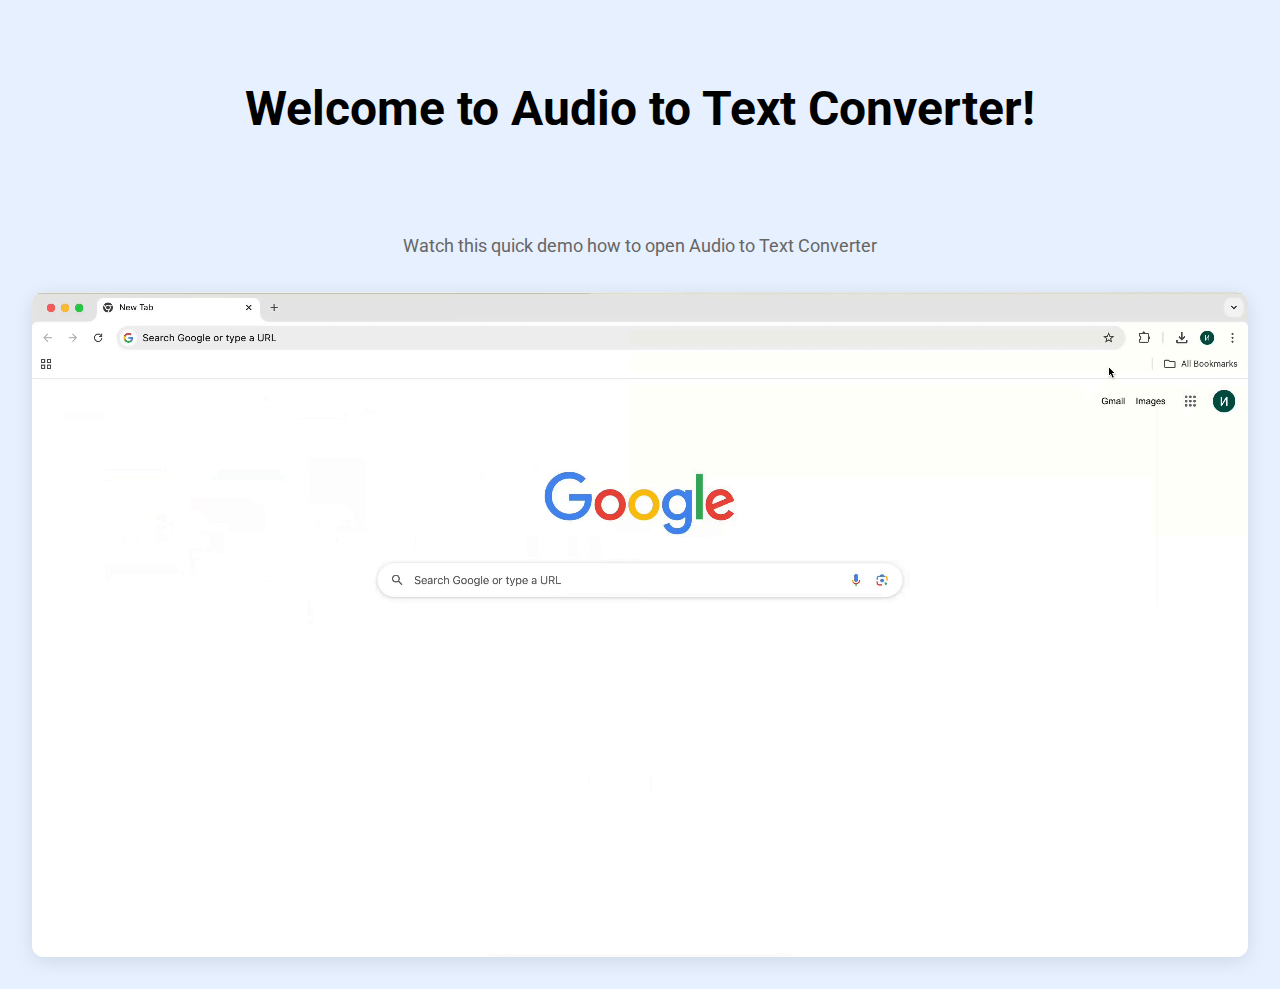
==== index.html @ 0a3f01a9 "rename to index.html" ====
<!DOCTYPE html>
<html lang="en">
<head>
    <meta charset="UTF-8">
    <meta name="viewport" content="width=device-width, initial-scale=1.0">
    <title>Welcome - Audio to Text Convert</title>
    <link rel="preconnect" href="https://fonts.googleapis.com">
    <link rel="preconnect" href="https://fonts.gstatic.com" crossorigin>
    <link href="https://fonts.googleapis.com/css2?family=Roboto:wght@400;500;700&display=swap" rel="stylesheet">
    <link rel="stylesheet" href="welcome.css">
</head>
<body>
    <div class="container">
        <h1>Welcome to Audio to Text Converter!</h1>
    </div>
    <!-- Video demo section -->
    <section class="video-section">
        <div class="video-container">
            <p class="demo-text">Watch this quick demo how to open Audio to Text Converter</p>
            <div class="browser-content">
                <video autoplay muted loop playsinline>
                    <source src="welcome-page-video.mp4" type="video/mp4">
                </video>
            </div>
        </div>
    </section>
</body>
</html>
---- welcome.css ----
body {
    margin: 0;
    padding: 0;
    background-color: #e6f0ff;  /* Changed to a deeper, more contrasting blue */
    font-family: 'Roboto', sans-serif;
    min-height: 100vh;
    color: #333;
}

.container {
    max-width: 800px;
    margin: 0 auto;
    padding: 3rem 2rem;
    text-align: center;
    position: relative;
}

/* New wrapper for the video */
.video-wrapper {
    width: 95%;  /* Reduced from 100vw to be more like the image */
    max-width: 900px;
    margin: 2rem auto 0;
    background: #fff;
    border-radius: 8px;
    box-shadow: 0 2px 10px rgba(0, 0, 0, 0.1);
    overflow: hidden;
}

/* Add browser-like header */
.video-wrapper::before {
    content: '';
    display: block;
    height: 40px;
    background: #f1f3f4;
    border-bottom: 1px solid #ddd;
    position: relative;
}

h1 {
    font-size: 3rem;
    font-weight: 700;
    margin-bottom: 1rem;
    color: #000;
}

.subtitle {
    font-size: 1.2rem;
    color: #666;
    margin-bottom: 3rem;
    line-height: 1.5;
}

.getting-started-section {
    text-align: left;
    margin-top: 2rem;
    width: 100%;  /* Ensures section takes full container width */
}

h2 {
    font-size: 1.8rem;
    margin-bottom: 2rem;
    color: #000;
}

.step {
    margin-bottom: 2rem;
}

h3 {
    font-size: 1.2rem;
    margin-bottom: 0.5rem;
    color: #000;
}

p {
    margin: 0;
    color: #666;
    line-height: 1.5;
}

.video-section {
    width: 100%;
    padding: 2rem 0;  /* Remove horizontal padding from section */
    background: #e6f0ff;  /* Matching the body background */
    display: flex;
    justify-content: center;
    align-items: center;
    flex-direction: column;
}

.video-container {
    width: 95%;  /* Slightly adjusted width */
    margin: 0 auto;  /* This will center the container with equal spacing */
}

.demo-text {
    text-align: center;
    font-size: 1.1rem;
    color: #666;
    margin-bottom: 2rem;
}

.browser-content {
    background: white;
    border-radius: 12px;
    overflow: hidden;
    box-shadow: 0 4px 20px rgba(0, 0, 0, 0.1);
    width: 100%;  /* Ensure content takes full width of container */
}

video {
    width: 100%;
    height: auto;
    display: block;
    margin: 0;
    padding: 0;
    border: none;
}
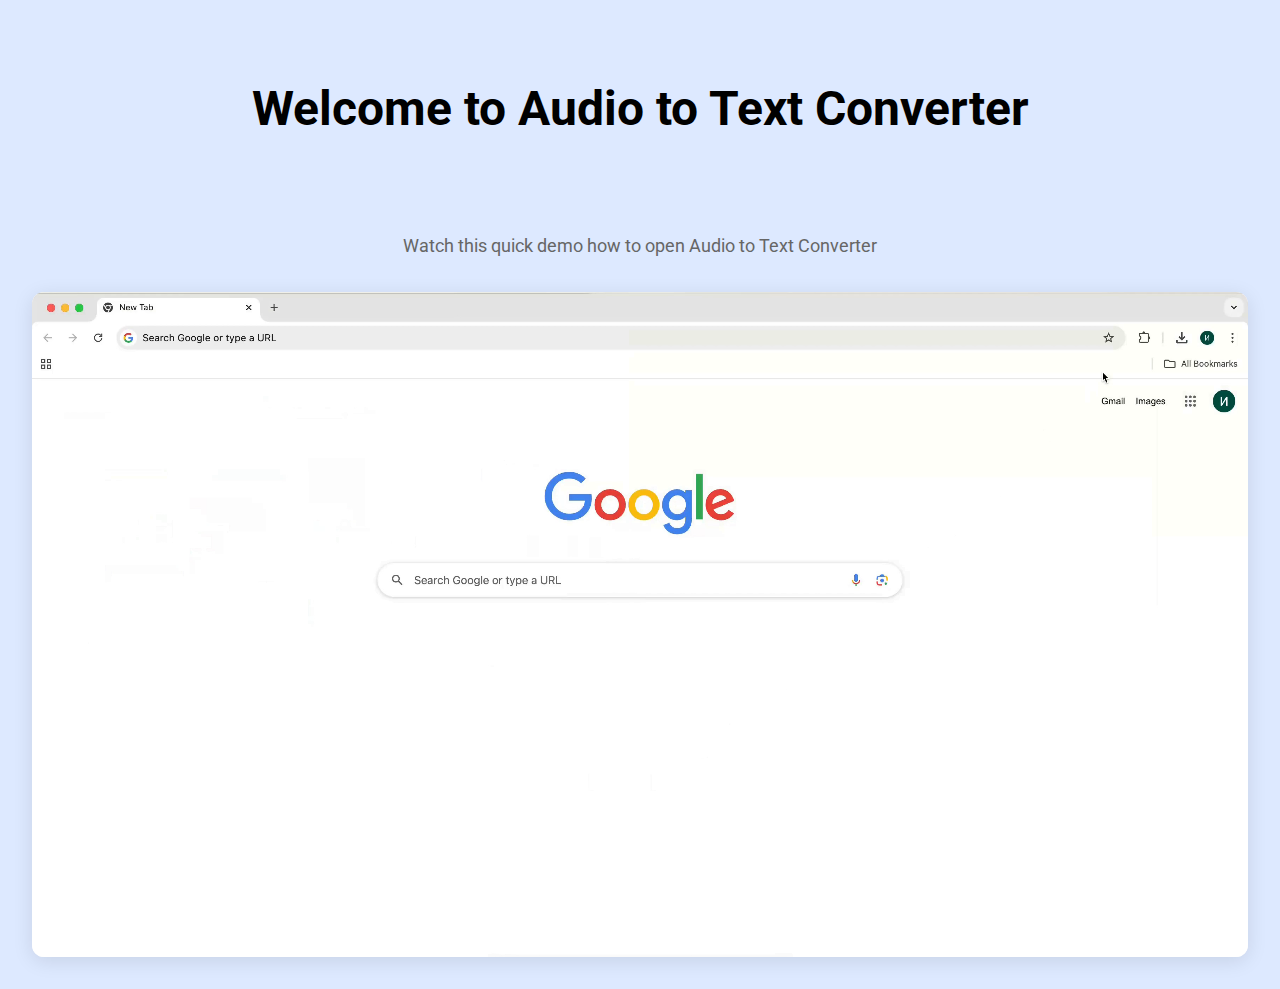
==== commit 26fed460: "change background color" ====
--- a/index.html
+++ b/index.html
@@ -11,7 +11,7 @@
 </head>
 <body>
     <div class="container">
-        <h1>Welcome to Audio to Text Converter!</h1>
+        <h1>Welcome to Audio to Text Converter</h1>
     </div>
     <!-- Video demo section -->
     <section class="video-section">
--- a/welcome.css
+++ b/welcome.css
@@ -1,7 +1,7 @@
 body {
     margin: 0;
     padding: 0;
-    background-color: #e6f0ff;  /* Changed to a deeper, more contrasting blue */
+    background-color: #dde9ff;  /* Changed to a more intense blue */
     font-family: 'Roboto', sans-serif;
     min-height: 100vh;
     color: #333;
@@ -81,7 +81,7 @@
 .video-section {
     width: 100%;
     padding: 2rem 0;  /* Remove horizontal padding from section */
-    background: #e6f0ff;  /* Matching the body background */
+    background: #dde9ff;  /* Matching the body background */
     display: flex;
     justify-content: center;
     align-items: center;
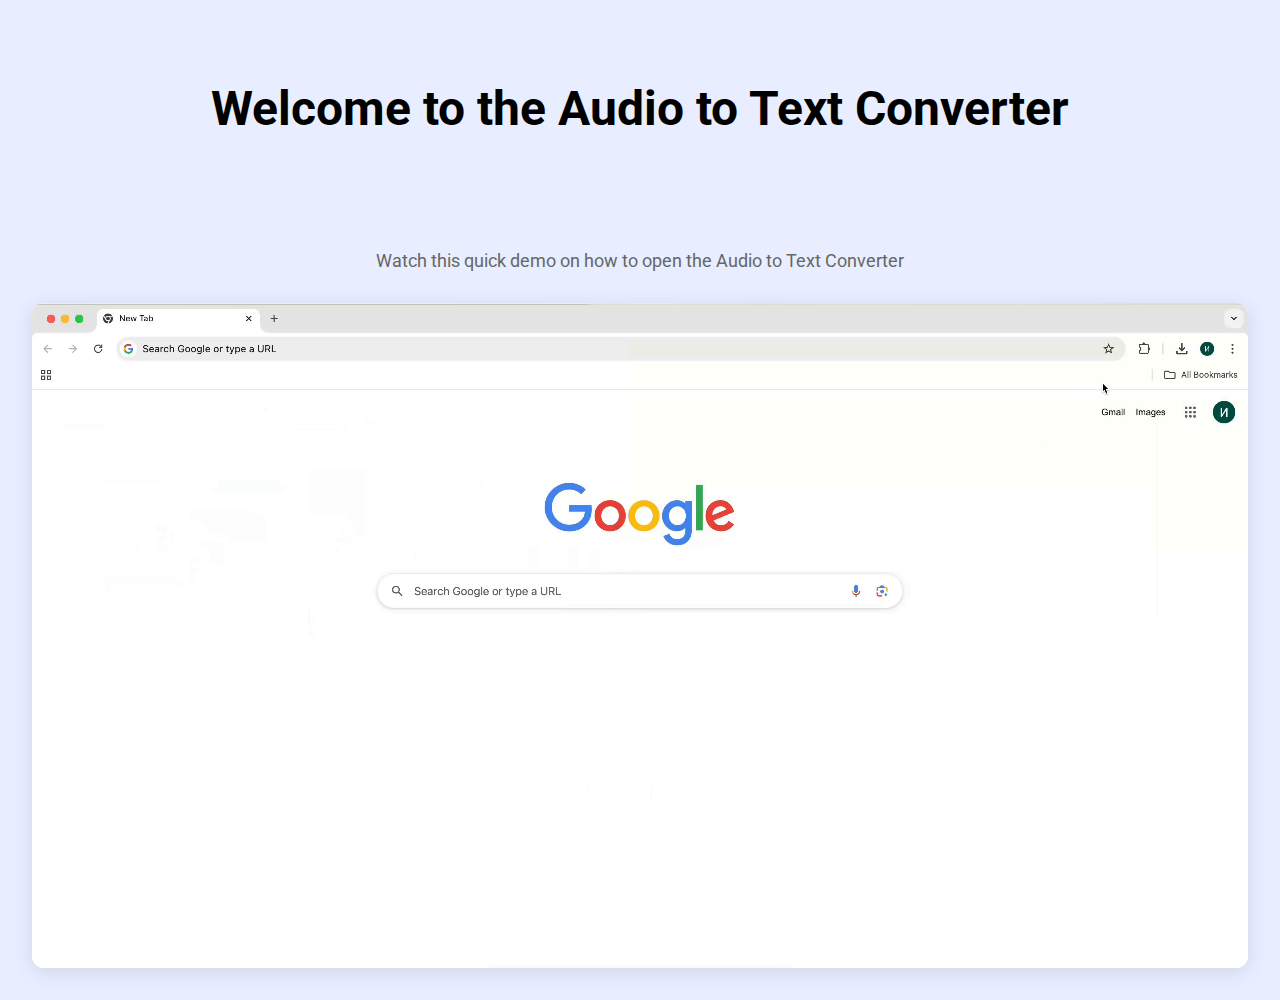
==== commit 3195ce94: "update styling" ====
--- a/index.html
+++ b/index.html
@@ -11,12 +11,12 @@
 </head>
 <body>
     <div class="container">
-        <h1>Welcome to Audio to Text Converter</h1>
+        <h1>Welcome to the Audio to Text Converter</h1>
     </div>
     <!-- Video demo section -->
     <section class="video-section">
         <div class="video-container">
-            <p class="demo-text">Watch this quick demo how to open Audio to Text Converter</p>
+            <p class="demo-text">Watch this quick demo on how to open the Audio to Text Converter</p>
             <div class="browser-content">
                 <video autoplay muted loop playsinline>
                     <source src="welcome-page-video.mp4" type="video/mp4">
--- a/welcome.css
+++ b/welcome.css
@@ -1,7 +1,7 @@
 body {
     margin: 0;
     padding: 0;
-    background-color: #dde9ff;  /* Changed to a more intense blue */
+    background-color: #e8eeff;
     font-family: 'Roboto', sans-serif;
     min-height: 100vh;
     color: #333;
@@ -13,27 +13,9 @@
     padding: 3rem 2rem;
     text-align: center;
     position: relative;
-}
-
-/* New wrapper for the video */
-.video-wrapper {
-    width: 95%;  /* Reduced from 100vw to be more like the image */
-    max-width: 900px;
-    margin: 2rem auto 0;
-    background: #fff;
-    border-radius: 8px;
-    box-shadow: 0 2px 10px rgba(0, 0, 0, 0.1);
-    overflow: hidden;
-}
-
-/* Add browser-like header */
-.video-wrapper::before {
-    content: '';
-    display: block;
-    height: 40px;
-    background: #f1f3f4;
-    border-bottom: 1px solid #ddd;
-    position: relative;
+    display: flex;
+    justify-content: center;
+    align-items: center;
 }
 
 h1 {
@@ -41,47 +23,15 @@
     font-weight: 700;
     margin-bottom: 1rem;
     color: #000;
-}
-
-.subtitle {
-    font-size: 1.2rem;
-    color: #666;
-    margin-bottom: 3rem;
-    line-height: 1.5;
-}
-
-.getting-started-section {
-    text-align: left;
-    margin-top: 2rem;
-    width: 100%;  /* Ensures section takes full container width */
-}
-
-h2 {
-    font-size: 1.8rem;
-    margin-bottom: 2rem;
-    color: #000;
-}
-
-.step {
-    margin-bottom: 2rem;
-}
-
-h3 {
-    font-size: 1.2rem;
-    margin-bottom: 0.5rem;
-    color: #000;
-}
-
-p {
-    margin: 0;
-    color: #666;
-    line-height: 1.5;
+    white-space: nowrap;
+    display: inline-block;
+    width: auto;
 }
 
 .video-section {
     width: 100%;
-    padding: 2rem 0;  /* Remove horizontal padding from section */
-    background: #dde9ff;  /* Matching the body background */
+    padding: 2rem 0;
+    background: #e8eeff;
     display: flex;
     justify-content: center;
     align-items: center;
@@ -89,8 +39,11 @@
 }
 
 .video-container {
-    width: 95%;  /* Slightly adjusted width */
-    margin: 0 auto;  /* This will center the container with equal spacing */
+    width: 95%;
+    margin: 0 auto;
+    display: flex;
+    flex-direction: column;
+    align-items: center;
 }
 
 .demo-text {
@@ -98,14 +51,17 @@
     font-size: 1.1rem;
     color: #666;
     margin-bottom: 2rem;
+    white-space: nowrap;
+    display: inline-block;
+    width: auto;
 }
 
 .browser-content {
+    width: 100%;
     background: white;
     border-radius: 12px;
     overflow: hidden;
     box-shadow: 0 4px 20px rgba(0, 0, 0, 0.1);
-    width: 100%;  /* Ensure content takes full width of container */
 }
 
 video {
